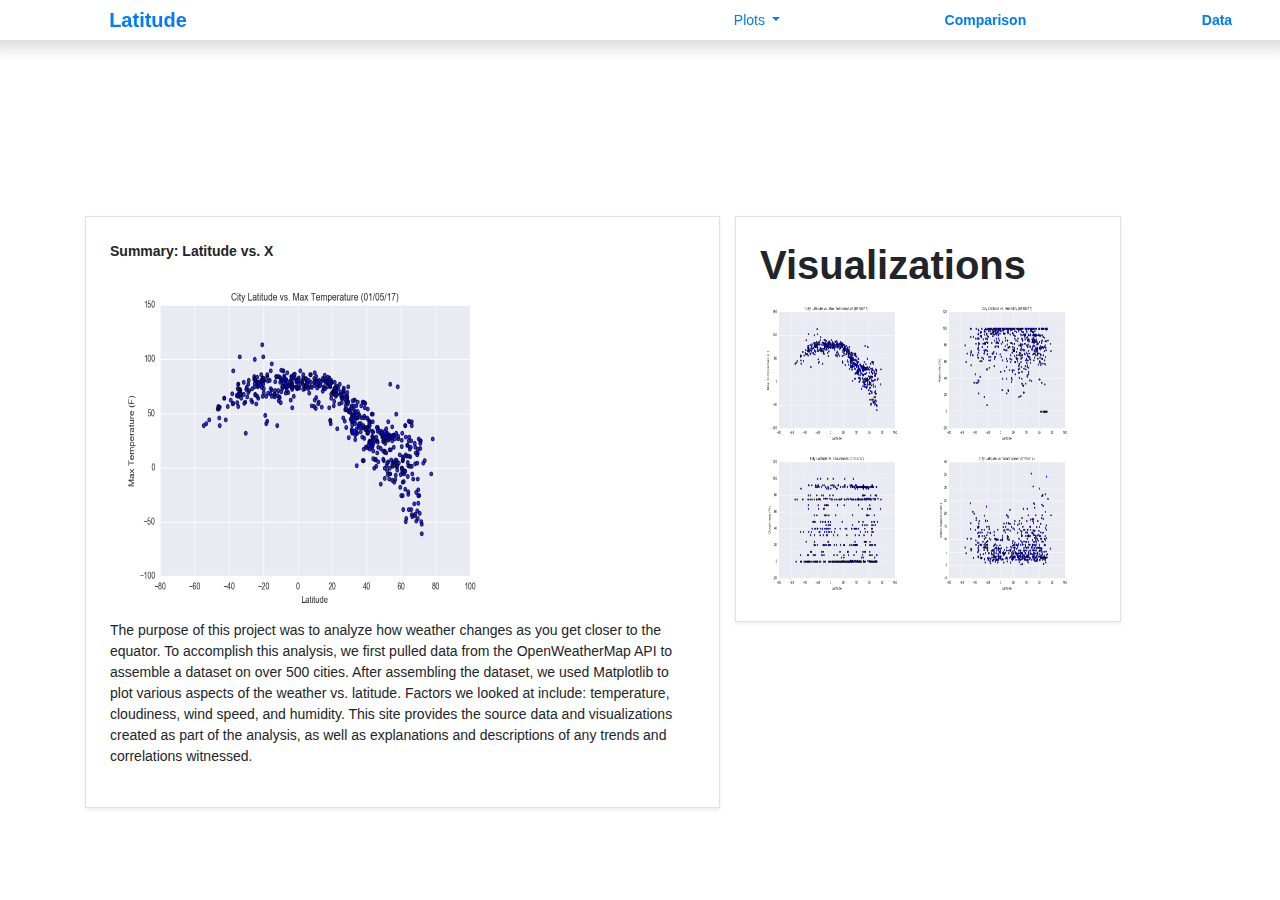
==== WebVisualizations/index.html @ 8ca7322a "Working code for index.html" ====
<!DOCTYPE html>
<html lang="en">

<head>
  <meta charset="UTF-8">
  <meta name="viewport" content="width=device-width, initial-scale=1, shrink-to-fit=no">
  <title>Latitude Analysis Dashboard with Attitude</title>
  <link rel="stylesheet" href="https://stackpath.bootstrapcdn.com/bootstrap/4.3.1/css/bootstrap.min.css" integrity="sha384-ggOyR0iXCbMQv3Xipma34MD+dH/1fQ784/j6cY/iJTQUOhcWr7x9JvoRxT2MZw1T" crossorigin="anonymous">
  <link rel="stylesheet" href="style.css">
</head>
<body>
  <nav class="navbar fixed-top p-0 shadow row">
    <a class="navbar-brand col-md-2 offset-md-1" href="index.html"><strong>Latitude</strong>
    </a>
    <div class="nav nav-masthead col-md-1 no-gutters show"></div>
      <a class="dropdown-toggle" href="#" data-toggle="dropdown" role="button"
      aria-haspopup="true" aria-expanded="true">Plots<span class="caret"></span>
      </a>
      <div class="dropdown-menu" aria-labelledby="dropdown-toggle">
        <a class="dropdown-item" href="html-webvis-bc-vizualizations.html">Max Temperature</a>
        <a class="dropdown-item" href="html-webvis-bc-humidity.html">Humidity</a>
        <a class="dropdown-item" href="html-webvis-bc-cloudiness.html">Cloudiness</a>
        <a class="dropdown-item" href="html-webvis-bc-windspeed.html">Windspeed</a>
      </div>
    </div>
    <div class="nav nav-masthead col-md-1 no-gutters">
      <a class="nav-link" href="#comparison"><strong>Comparison</strong>
      </a>
    </div>
    <div class="nav nav-masthead col-md-1 no-gutters">
      <a class="nav-link" href="#data"><strong>Data</strong></a>
    </div>
  </nav>
<main role="main" class="container">
  <div class="row">
    <main role="main" class="container">
      <div class="row">
        <div class="col-lg-7">
          <div class="my-3 p-4 bg-white shadow-sm border-top border-left border-right border-bottom">
            <div class="summary-head border-gray pb-2 mb-0"><strong>Summary: Latitude vs. X</strong> </div>


              <img class="mr-3" src="Resources/assets/images/Fig1.png" alt="" width="400" height="350"> 
                <p>The purpose of this project was to analyze how weather 
                changes as you get closer to the equator. To accomplish this analysis, we first pulled data from the OpenWeatherMap API to 
                assemble a dataset on over 500 cities.

                After assembling the dataset, we used Matplotlib to plot various aspects of the weather vs. latitude. Factors we looked at include:
                temperature, cloudiness, wind speed, and humidity. This site provides the source data and visualizations created as part of the analysis,
                as well as explanations and descriptions of any trends and correlations witnessed.
                </p>
          </div>
        </div>
        <div class="col-lg-4.15">
            <div class="my-3 p-4 bg-white shadow-sm border-top border-left border-right border-bottom">
                <h1 class="viz-head border-gray pb-2 mb-0"><strong>Visualizations</strong> </h1>
                  <div class="col-lg-4.15">
                    <a target="_blank" href="html-homework-rt-visualizations.html">                     
                      <img class="mr-3" src="Resources/assets/images/Fig1.png" alt="" width="150" height="150"> </a>
                    <a target="_blank" href="html-homework-rt-humidity.html">    
                      <img class="mr-3" src="Resources/assets/images/Fig2.png" alt="" width="150" height="150"></a>
                  </div> 
                  <div class="col-lg-4.15">
                    <a target="_blank" href="html-homework-rt-cloudiness.html">  
                      <img class="mr-3" src="Resources/assets/images/Fig3.png" alt="" width="150" height="150"></a> 
                    <a target="_blank" href="html-homework-rt-windspeed.html"> 
                      <img class="mr-3" src="Resources/assets/images/Fig4.png" alt="" width="150" height="150"></a>
                  </div> 
                </div>
      </div>
      </div>
      </main>    
  </div>
</main>

</body>
---- WebVisualizations/style.css ----
body {
  font-size: .875rem;
}

[role="main"] {
  padding-top: 100px; /*space for fixed navbar*/
}

/* Add a black background color to the top navigation */
.topnav {
  background-color: #333;
  overflow: hidden;
}

/* Style the links inside the navigation bar */
.topnav a {
float: left;
color: #f2f2f2;
text-align: center;
padding: 14px 16px;
text-decoration: none;
font-size: 17px;
}

/* Change the color of links on hover */
.topnav a:hover {
background-color: #ddd;
color: black;
}

/* Add a color to the active/current link */
.topnav a.active {
background-color: #4c74af;
color: white;
}

/* Right-aligned section inside the top navigation */
.topnav-right {
float: right;
}
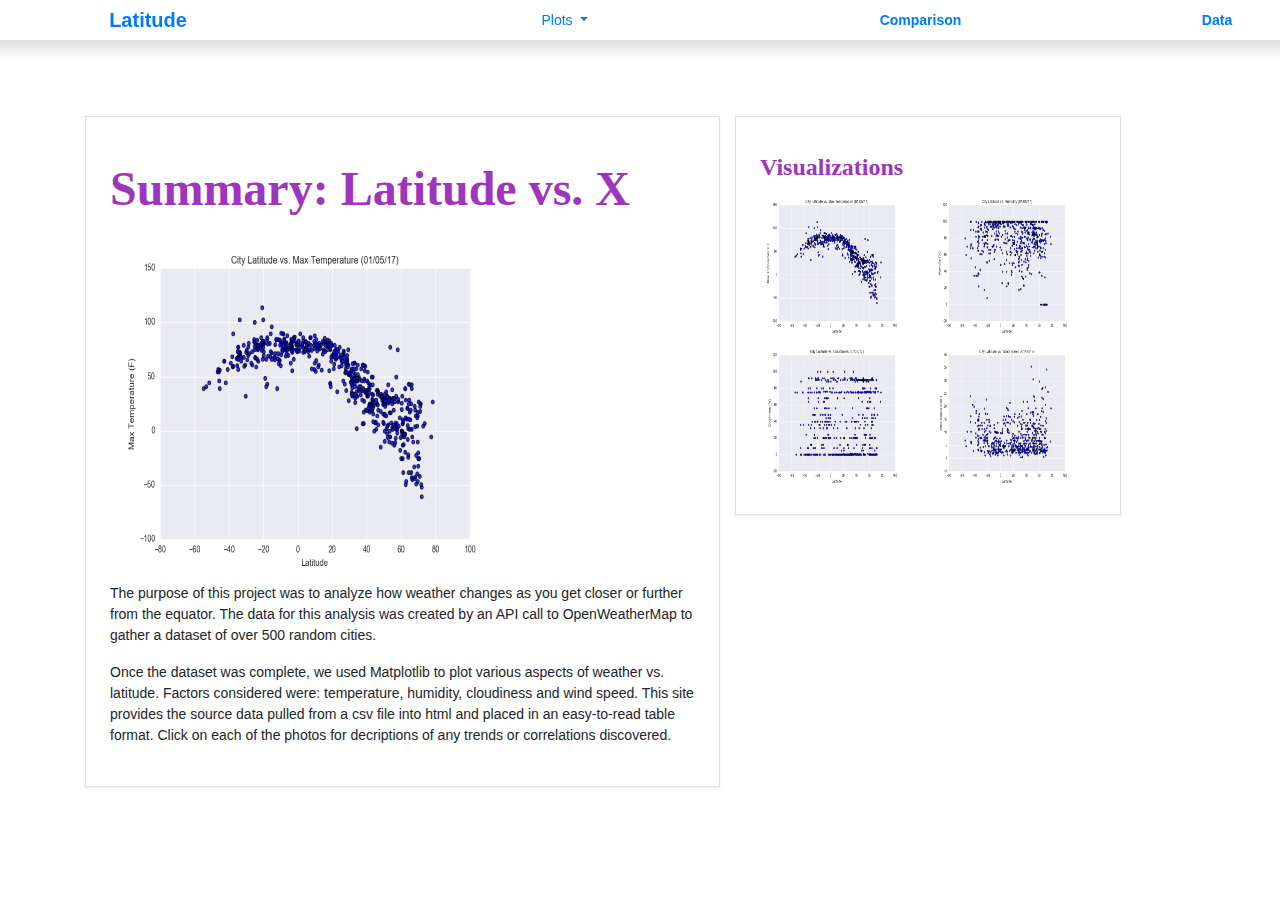
==== commit f53294e4: "Working code all 7 pages, css details to come" ====
--- a/WebVisualizations/index.html
+++ b/WebVisualizations/index.html
@@ -7,63 +7,67 @@
   <title>Latitude Analysis Dashboard with Attitude</title>
   <link rel="stylesheet" href="https://stackpath.bootstrapcdn.com/bootstrap/4.3.1/css/bootstrap.min.css" integrity="sha384-ggOyR0iXCbMQv3Xipma34MD+dH/1fQ784/j6cY/iJTQUOhcWr7x9JvoRxT2MZw1T" crossorigin="anonymous">
   <link rel="stylesheet" href="style.css">
+  <link rel="stylesheet" href="https://cdnjs.cloudflare.com/ajax/libs/font-awesome/4.7.0/css/font-awesome.min.css">
 </head>
 <body>
   <nav class="navbar fixed-top p-0 shadow row">
     <a class="navbar-brand col-md-2 offset-md-1" href="index.html"><strong>Latitude</strong>
     </a>
-    <div class="nav nav-masthead col-md-1 no-gutters show"></div>
-      <a class="dropdown-toggle" href="#" data-toggle="dropdown" role="button"
-      aria-haspopup="true" aria-expanded="true">Plots<span class="caret"></span>
+    <div class="nav nav-masthead col-md-1 no-gutters">
+      <!-- <button class="navbar-toggler" type="button" data-toggle="collapse" data-target="#navbarSupportedContent" aria-controls="navbarSupportedContent" aria-expanded="false" aria-label="Toggle navigation">
+        <span class="navbar-toggler-icon"></span>
+      </button> -->
+      <a class="dropdown-toggle show" href="#" data-toggle="dropdown" role="button"
+        aria-haspopup="true" aria-expanded="true">
+        Plots
+        <span class="caret"></span>
       </a>
-      <div class="dropdown-menu" aria-labelledby="dropdown-toggle">
-        <a class="dropdown-item" href="html-webvis-bc-vizualizations.html">Max Temperature</a>
-        <a class="dropdown-item" href="html-webvis-bc-humidity.html">Humidity</a>
-        <a class="dropdown-item" href="html-webvis-bc-cloudiness.html">Cloudiness</a>
-        <a class="dropdown-item" href="html-webvis-bc-windspeed.html">Windspeed</a>
+      <div class="dropdown-menu" aria-labelledby="dropdown-toggle show">
+        <a class="dropdown-item" href="htmlhw-bc-visualizations.html">Max Temperature</a>
+        <a class="dropdown-item" href="htmlhw-bc-humidity.html">Humidity</a>
+        <a class="dropdown-item" href="htmlhw-bc-cloudiness.html">Cloudiness</a>
+        <a class="dropdown-item" href="htmlhw-bc-windspeed.html">Windspeed</a>
       </div>
     </div>
     <div class="nav nav-masthead col-md-1 no-gutters">
-      <a class="nav-link" href="#comparison"><strong>Comparison</strong>
+      <a class="nav-link" href="htmlhw-bc-comparison.html"><strong>Comparison</strong>
       </a>
     </div>
     <div class="nav nav-masthead col-md-1 no-gutters">
-      <a class="nav-link" href="#data"><strong>Data</strong></a>
+      <a class="nav-link" href="htmlhw-bc-data.html"><strong>Data</strong></a>
     </div>
   </nav>
 <main role="main" class="container">
   <div class="row">
-    <main role="main" class="container">
-      <div class="row">
-        <div class="col-lg-7">
-          <div class="my-3 p-4 bg-white shadow-sm border-top border-left border-right border-bottom">
-            <div class="summary-head border-gray pb-2 mb-0"><strong>Summary: Latitude vs. X</strong> </div>
+    <div class="col-lg-7">
+      <div class="my-3 p-4 bg-white shadow-sm border-top border-left border-right border-bottom">
+        <div class="summary-head border-gray pb-2 mb-0"><strong>Summary: Latitude vs. X</strong> 
+        </div>
+        <img class="mr-3" src="Resources/assets/images/Fig1.png" alt="" width="400" height="350"> 
+        <p>The purpose of this project was to analyze how weather changes as you get closer or further 
+          from the equator.  The data for this analysis was created by an API call to OpenWeatherMap to
+          gather a dataset of over 500 random cities.</p>
 
-
-              <img class="mr-3" src="Resources/assets/images/Fig1.png" alt="" width="400" height="350"> 
-                <p>The purpose of this project was to analyze how weather 
-                changes as you get closer to the equator. To accomplish this analysis, we first pulled data from the OpenWeatherMap API to 
-                assemble a dataset on over 500 cities.
-
-                After assembling the dataset, we used Matplotlib to plot various aspects of the weather vs. latitude. Factors we looked at include:
-                temperature, cloudiness, wind speed, and humidity. This site provides the source data and visualizations created as part of the analysis,
-                as well as explanations and descriptions of any trends and correlations witnessed.
-                </p>
+         <p>Once the dataset was complete, we used Matplotlib to plot various aspects of weather vs. latitude. 
+          Factors considered were: temperature, humidity, cloudiness and wind speed.  This site provides the 
+          source data pulled from a csv file into html and placed in an easy-to-read table format.  Click on 
+          each of the photos for decriptions of any trends or correlations discovered.
+        </p>
           </div>
         </div>
         <div class="col-lg-4.15">
             <div class="my-3 p-4 bg-white shadow-sm border-top border-left border-right border-bottom">
                 <h1 class="viz-head border-gray pb-2 mb-0"><strong>Visualizations</strong> </h1>
                   <div class="col-lg-4.15">
-                    <a target="_blank" href="html-homework-rt-visualizations.html">                     
+                    <a target="_blank" href="htmlhw-bc-visualizations.html">                     
                       <img class="mr-3" src="Resources/assets/images/Fig1.png" alt="" width="150" height="150"> </a>
-                    <a target="_blank" href="html-homework-rt-humidity.html">    
+                    <a target="_blank" href="htmlhw-bc-humidity.html">    
                       <img class="mr-3" src="Resources/assets/images/Fig2.png" alt="" width="150" height="150"></a>
                   </div> 
                   <div class="col-lg-4.15">
-                    <a target="_blank" href="html-homework-rt-cloudiness.html">  
+                    <a target="_blank" href="htmlhw-bc-cloudiness.html">  
                       <img class="mr-3" src="Resources/assets/images/Fig3.png" alt="" width="150" height="150"></a> 
-                    <a target="_blank" href="html-homework-rt-windspeed.html"> 
+                    <a target="_blank" href="htmlhw-bc-windspeed.html"> 
                       <img class="mr-3" src="Resources/assets/images/Fig4.png" alt="" width="150" height="150"></a>
                   </div> 
                 </div>
@@ -74,5 +78,5 @@
 </main>
 
 </body>
-
+</html>
  --- a/WebVisualizations/style.css
+++ b/WebVisualizations/style.css
@@ -13,28 +13,67 @@
 }
 
 /* Style the links inside the navigation bar */
-.topnav a {
+.topnav {
 float: left;
 color: #f2f2f2;
 text-align: center;
 padding: 14px 16px;
 text-decoration: none;
-font-size: 17px;
+font-size: 22px;
 }
 
-/* Change the color of links on hover */
-.topnav a:hover {
-background-color: #ddd;
-color: black;
+/*color the picturebox*/
+.picturebox {
+  padding: 5px;
+  padding-top: 5px;
+  padding-right: 5px;
+  padding-bottom: 5px;
+  padding-left: 5px;
+  background-color: rgb(157, 54, 188);
 }
 
-/* Add a color to the active/current link */
-.topnav a.active {
-background-color: #4c74af;
-color: white;
+.dropdown-toggle{
+  display: inline-block;
 }
 
-/* Right-aligned section inside the top navigation */
-.topnav-right {
-float: right;
-}+.summary-head {
+  padding-top: .75rem;
+  color: rgb(157, 54, 188);
+  font-size: 3rem;
+  font-family: "Times New Roman", Times, serif;
+
+}
+/* change visualizations to smaller font*/
+.viz-head{
+  padding-top: .75rem;
+  color: rgb(157, 54, 188);
+  font-size: 1.5rem;
+  font-family: "Times New Roman", Times, serif;
+}
+tr {
+  display: table-row;
+  vertical-align: inherit;
+  border-color: inherit;
+}
+table {
+  border-spacing: 2px;
+}
+
+/* Adding media queries to show the drop-down, and hide the navbar when the screen is smaller than 480 pixels */
+@media (max-width: 480px) {
+  .navbar {
+    padding: 10px;
+  }
+
+  .post {
+    margin-right: 30px;
+    margin-left: 30px;
+  }
+
+  .navbar {
+    visibility: hidden;
+  }
+
+  #nav-select {
+    visibility: visible;
+  }
